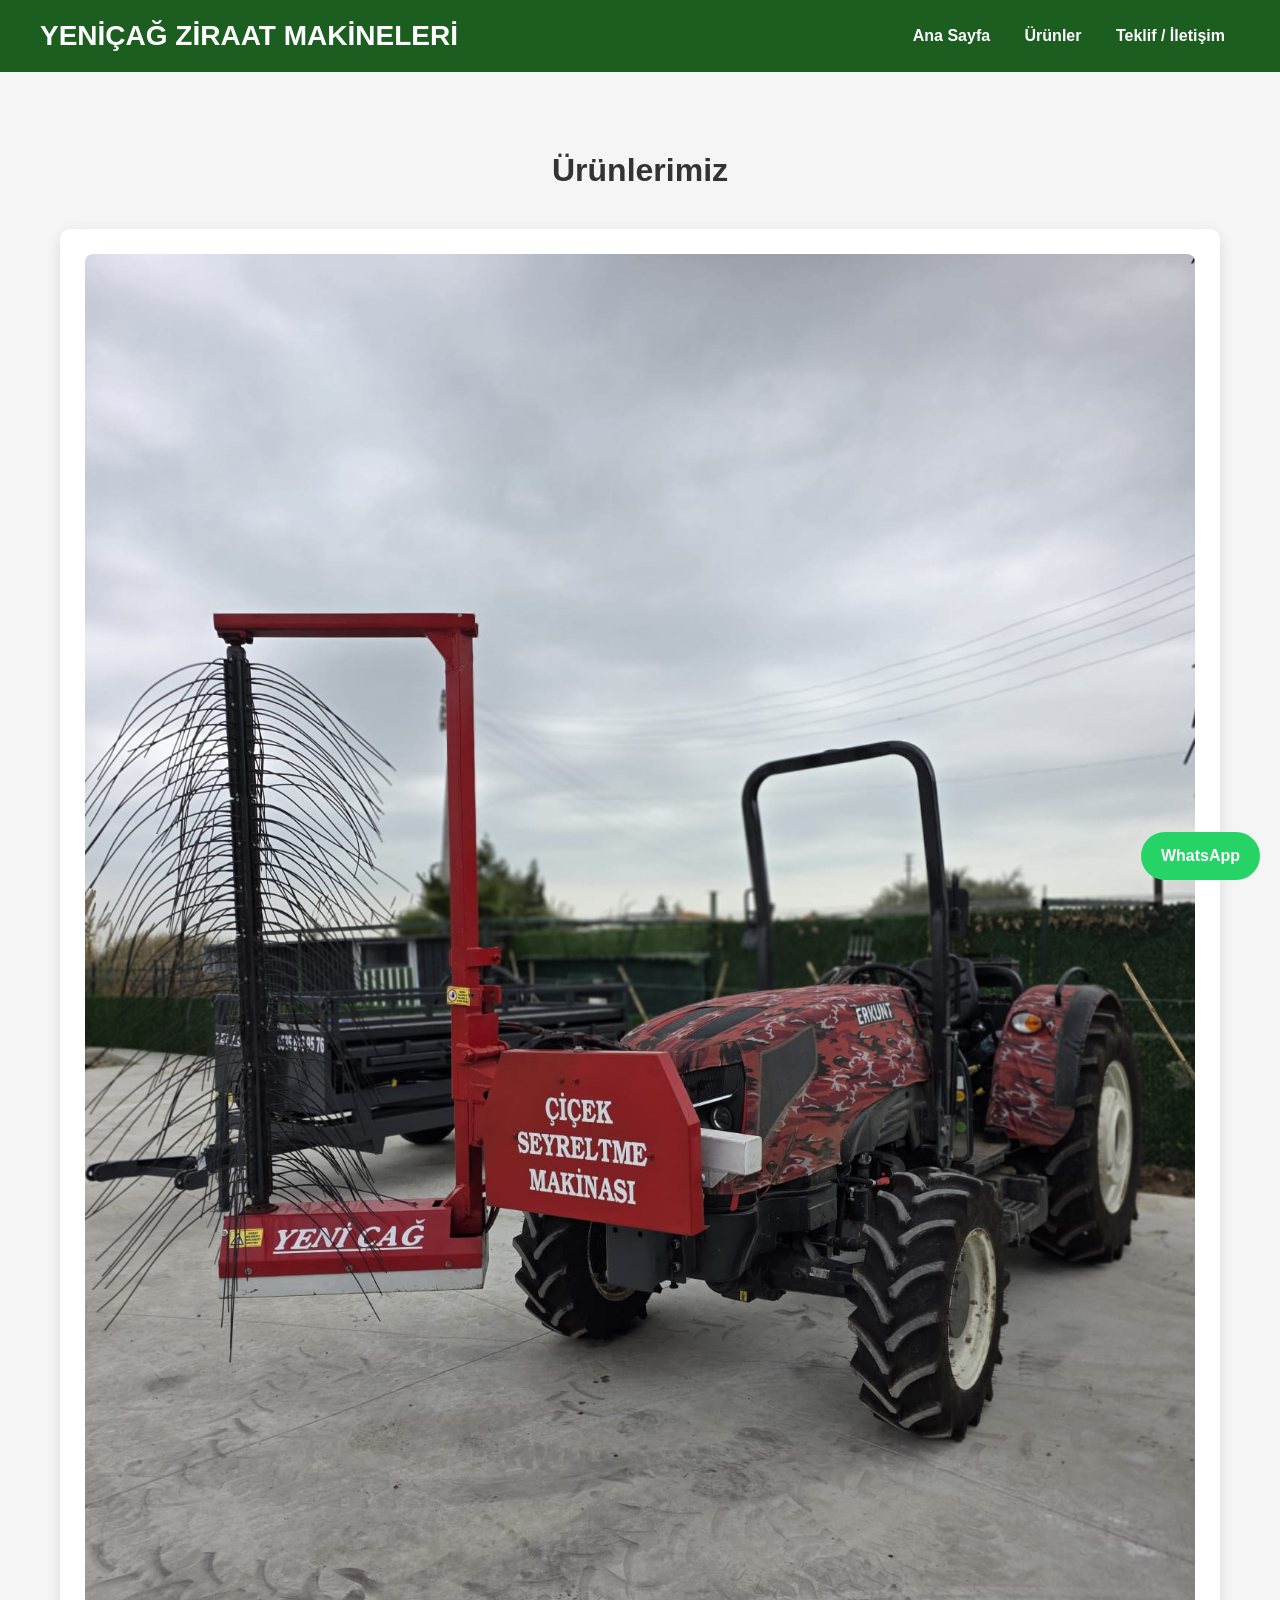
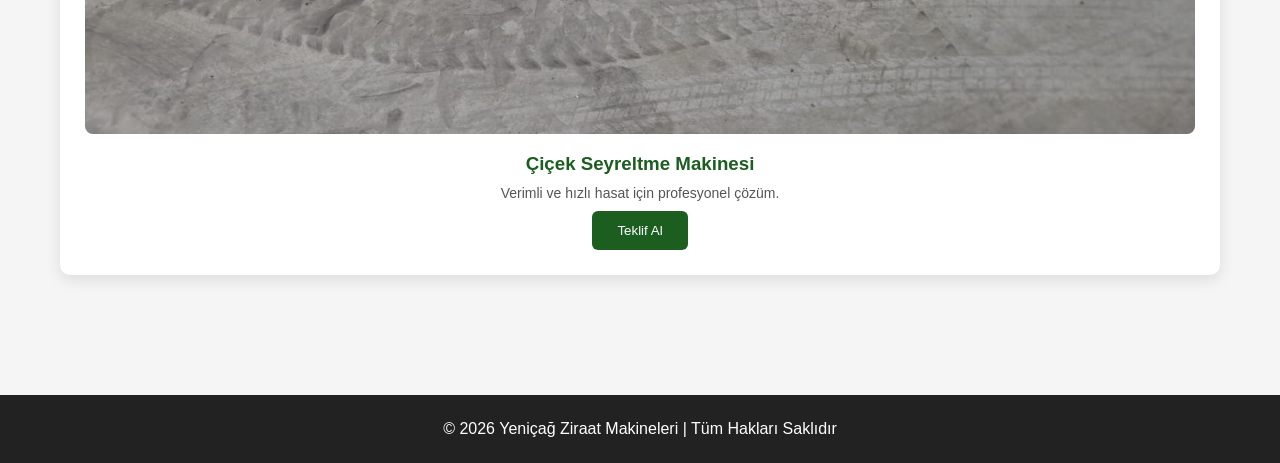
==== seyrekleme.html @ 9ae0b930 "Add files via upload" ====
<!DOCTYPE html>
<html lang="tr">
<head>
<meta charset="UTF-8">
<meta name="viewport" content="width=device-width, initial-scale=1.0">
<title>Ürünler | Yeniçağ Ziraat Makineleri</title>
<link rel="stylesheet" href="style.css">
</head>
<body>

<header>
<h1>YENİÇAĞ ZİRAAT MAKİNELERİ</h1>
<nav>
<a href="index.html">Ana Sayfa</a>
<a href="urunler.html">Ürünler</a>
<a href="teklif.html">Teklif / İletişim</a>
</nav>
</header>

<section class="section" id="urunler">
<h2>Ürünlerimiz</h2>
<div class="grid">
<div class="card">
<img src="images/makine4.jpeg" alt="Çiçek Seyreltme Makinesi">
<h3>Çiçek Seyreltme Makinesi</h3>
<p>Verimli ve hızlı hasat için profesyonel çözüm.</p>
<button onclick="alert('Teklif almak için WhatsApp\'a tıklayın')">Teklif Al</button>
</div>

</div>
</section>

<footer>
<p>© 2026 Yeniçağ Ziraat Makineleri | Tüm Hakları Saklıdır</p>
</footer>

<a class="whatsapp" href="https://wa.me/905356169576">WhatsApp</a>

</body>
</html>
---- style.css ----
*{margin:0;padding:0;box-sizing:border-box;font-family:Arial,sans-serif;}
body{background:#f5f5f5;color:#333;}
a{text-decoration:none;}
header{background:#1b5e20;color:white;padding:20px 40px;display:flex;justify-content:space-between;align-items:center;flex-wrap:wrap;}
header h1{font-size:28px;}
nav a{color:white;margin:0 15px;font-weight:bold;}
.hero{height:500px;background:url('images/a.jpeg') center/cover;display:flex;align-items:center;justify-content:center;color:white;text-align:center;}
.hero h2{font-size:50px;background:rgba(0,0,0,0.5);padding:20px;border-radius:10px;}
.section{padding:80px 20px;max-width:1200px;margin:auto;}
.section h2{text-align:center;margin-bottom:40px;font-size:32px;}
.grid{display:grid;grid-template-columns:repeat(auto-fit,minmax(250px,1fr));gap:30px;}
.card{background:white;padding:25px;border-radius:10px;box-shadow:0 5px 15px rgba(0,0,0,0.1);text-align:center;transition: transform 0.3s;}
.card:hover{transform:translateY(-5px);}
.card img{width:100%;border-radius:8px;margin-bottom:15px;}
.card h3{margin-bottom:10px;color:#1b5e20;}
.card p{color:#555;font-size:14px;}
button{padding:12px 25px;background:#1b5e20;color:white;border:none;border-radius:6px;cursor:pointer;margin-top:10px;}
button:hover{background:#145214;}
footer{background:#222;color:white;text-align:center;padding:25px;margin-top:40px;}
.whatsapp{position:fixed;right:20px;bottom:20px;background:#25D366;color:white;padding:15px 20px;border-radius:50px;font-weight:bold;}
@media(max-width:768px){header h1{font-size:24px;} .hero h2{font-size:30px;}}
form input, form textarea{width:100%;padding:10px;margin:10px 0;border:1px solid #ccc;border-radius:5px;}
form button{width:100%;}
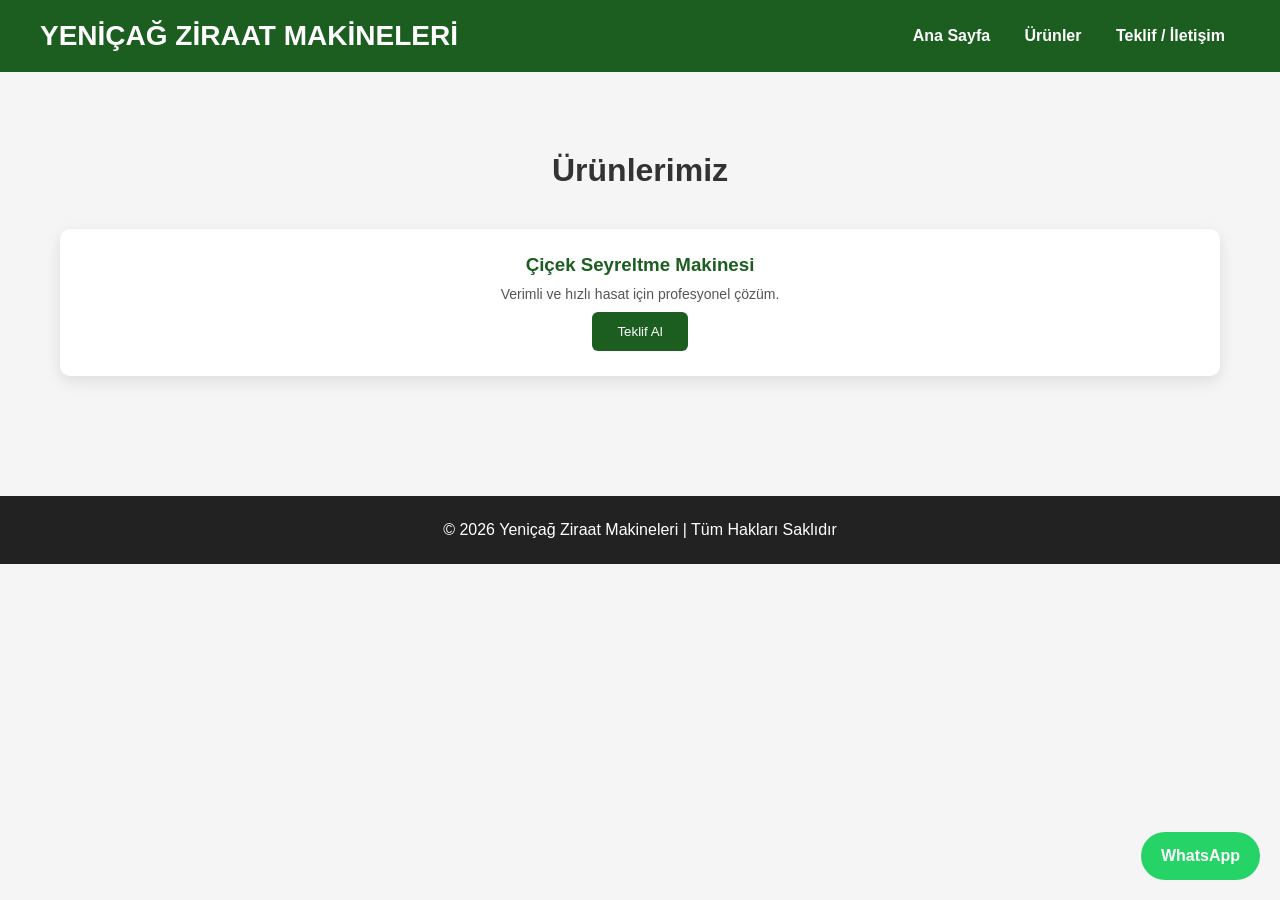
==== commit 35828a1b: "Update seyrekleme.html" ====
--- a/seyrekleme.html
+++ b/seyrekleme.html
@@ -21,7 +21,7 @@
 <h2>Ürünlerimiz</h2>
 <div class="grid">
 <div class="card">
-<img src="images/makine4.jpeg" alt="Çiçek Seyreltme Makinesi">
+
 <h3>Çiçek Seyreltme Makinesi</h3>
 <p>Verimli ve hızlı hasat için profesyonel çözüm.</p>
 <button onclick="alert('Teklif almak için WhatsApp\'a tıklayın')">Teklif Al</button>
@@ -37,4 +37,4 @@
 <a class="whatsapp" href="https://wa.me/905356169576">WhatsApp</a>
 
 </body>
-</html>+</html>
